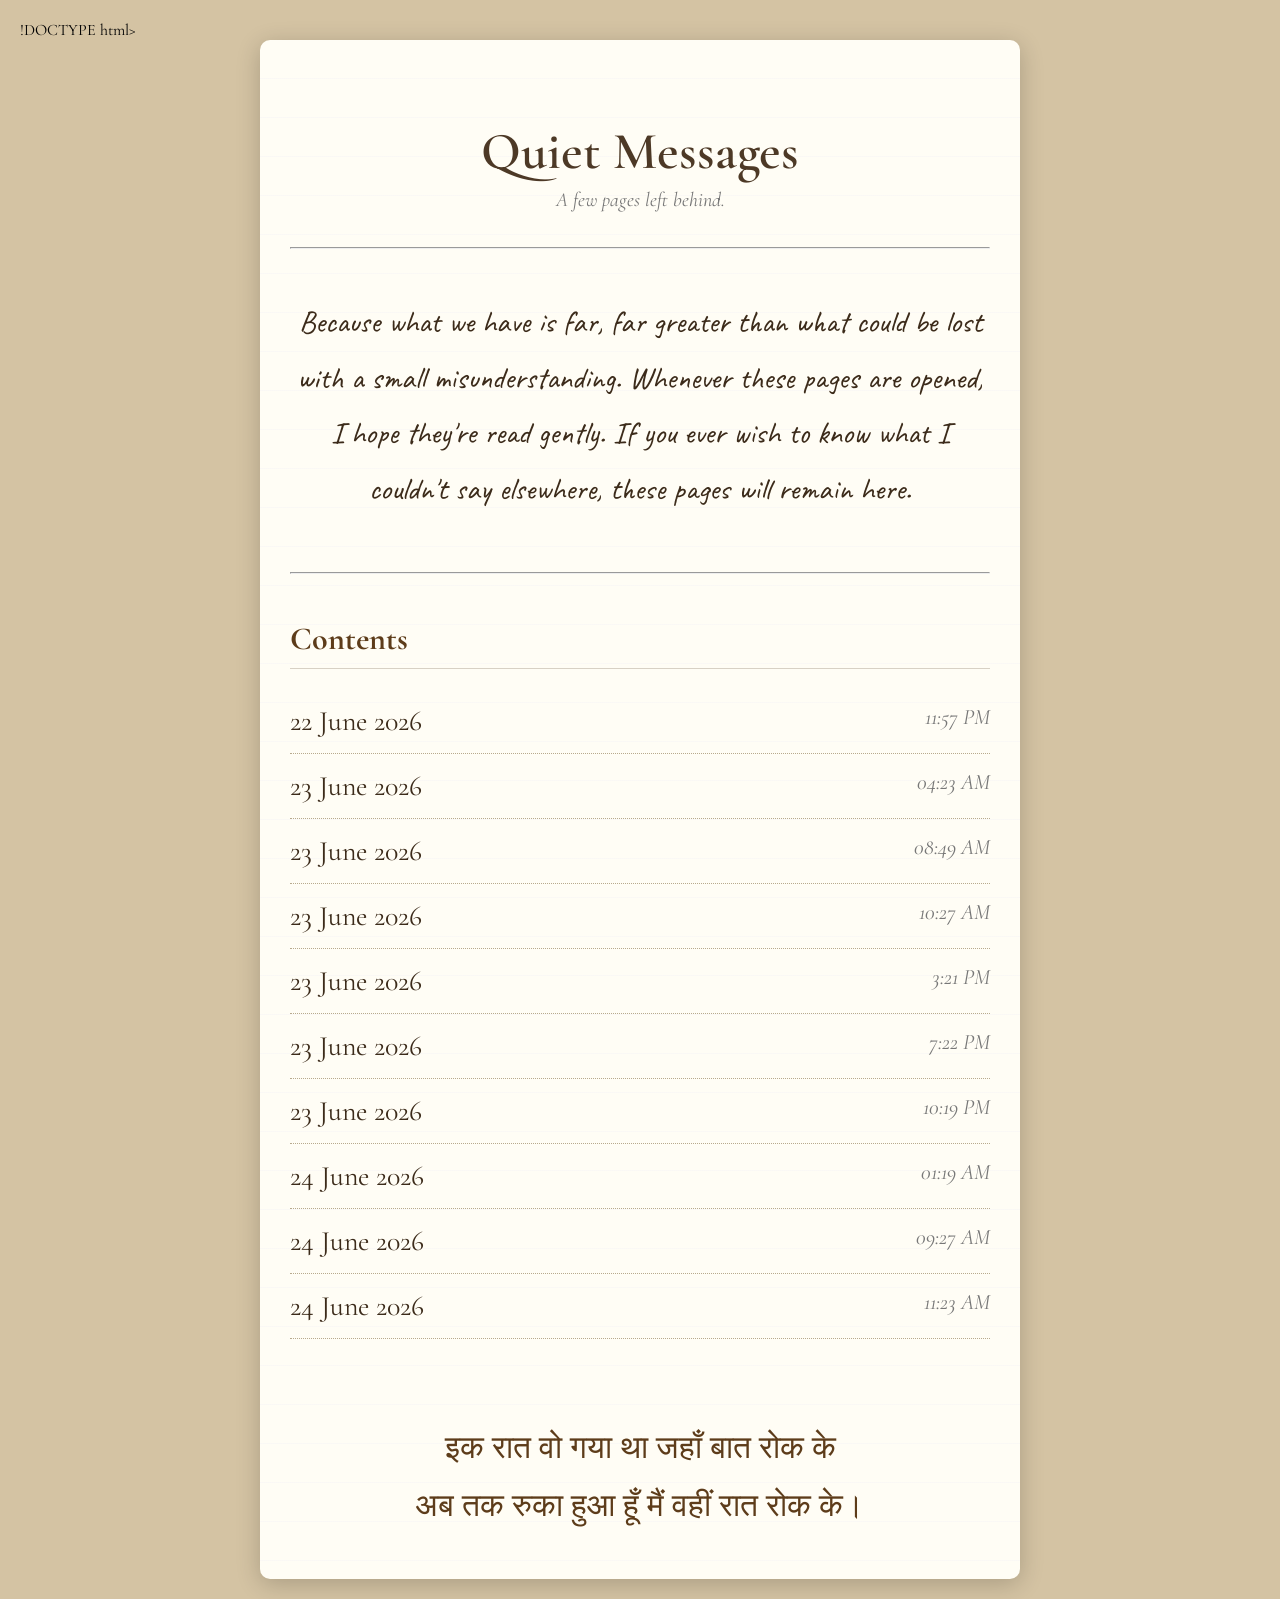
==== index.html @ bf8f80f6 "Update index.html" ====
!DOCTYPE html>
<html>

<head>
    <title>Quiet Messages</title>

    <link href="https://fonts.googleapis.com/css2?family=Caveat:wght@500&family=Cormorant+Garamond:wght@400;600&display=swap" rel="stylesheet">
  <script data-goatcounter="https://apaar-1904.goatcounter.com/count"
        async src="//gc.zgo.at/count.js"></script>
</head>

<body style="
background:#d4c3a3;
margin:0;
padding:20px;
font-family:'Cormorant Garamond', serif;
">

<div style="
max-width:700px;
margin:auto;
background:#fffdf5;
padding:45px 30px;
border-radius:10px;
box-shadow:0 5px 25px rgba(0,0,0,0.2);
min-height:85vh;
background-image:
repeating-linear-gradient(
to bottom,
transparent,
transparent 38px,
rgba(100,100,255,0.06) 39px
);
">

<h1 style="
text-align:center;
font-size:52px;
margin-bottom:5px;
color:#4d3926;
font-weight:600;
">
Quiet Messages
</h1>

<p style="
text-align:center;
font-style:italic;
font-size:20px;
color:#777;
margin-top:0;
">
A few pages left behind.
</p>

<hr style="margin:35px 0;">

<div style="
font-family:'Caveat', cursive;
font-size:31px;
line-height:1.8;
color:#3c2b1a;
text-align:center;
padding:10px 5px;
">

Because what we have is far, far greater than what could be lost with a small misunderstanding.

Whenever these pages are opened, I hope they're read gently.

If you ever wish to know what I couldn't say elsewhere, these pages will remain here.

</div>

<hr style="margin:45px 0;">

<h2 style="
color:#5d3c1a;
font-size:32px;
border-bottom:1px solid #d8d1c5;
padding-bottom:10px;
margin-bottom:20px;
">
Contents
</h2>

<a href="message1.html?v=1" style="
display:block;
text-decoration:none;
color:#3c2b1a;
padding:15px 0;
font-size:28px;
border-bottom:1px dotted #b8aa8d;
">

22 June 2026

<span style="
float:right;
font-size:22px;
font-style:italic;
color:#777;
">
11:57 PM
</span>

</a>

<a href="message2.html?v=1" style="
display:block;
text-decoration:none;
color:#3c2b1a;
padding:15px 0;
font-size:28px;
border-bottom:1px dotted #b8aa8d;
">

23 June 2026

<span style="
float:right;
font-size:22px;
font-style:italic;
color:#777;
">
04:23 AM
</span>

</a>

<a href="message3.html?v=1" style="
display:block;
text-decoration:none;
color:#3c2b1a;
padding:15px 0;
font-size:28px;
border-bottom:1px dotted #b8aa8d;
">

23 June 2026

<span style="
float:right;
font-size:22px;
font-style:italic;
color:#777;
">
08:49 AM
</span>

</a>

<a href="message4.html?v=1" style="
display:block;
text-decoration:none;
color:#3c2b1a;
padding:15px 0;
font-size:28px;
border-bottom:1px dotted #b8aa8d;
">

23 June 2026

<span style="
float:right;
font-size:22px;
font-style:italic;
color:#777;
">
10:27 AM
</span>

</a>

<a href="message5.html?v=1" style="
display:block;
text-decoration:none;
color:#3c2b1a;
padding:15px 0;
font-size:28px;
border-bottom:1px dotted #b8aa8d;
">

23 June 2026

<span style="
float:right;
font-size:22px;
font-style:italic;
color:#777;
">
3:21 PM
</span>

</a>

<a href="message6.html?v=1" style="
display:block;
text-decoration:none;
color:#3c2b1a;
padding:15px 0;
font-size:28px;
border-bottom:1px dotted #b8aa8d;
">

23 June 2026

<span style="
float:right;
font-size:22px;
font-style:italic;
color:#777;
">
7:22 PM
</span>

</a>

<a href="message7.html?v=1" style="
display:block;
text-decoration:none;
color:#3c2b1a;
padding:15px 0;
font-size:28px;
border-bottom:1px dotted #b8aa8d;
">

23 June 2026

<span style="
float:right;
font-size:22px;
font-style:italic;
color:#777;
">
10:19 PM
</span>

</a>

<a href="message8.html?v=1" style="
display:block;
text-decoration:none;
color:#3c2b1a;
padding:15px 0;
font-size:28px;
border-bottom:1px dotted #b8aa8d;
">

24 June 2026

<span style="
float:right;
font-size:22px;
font-style:italic;
color:#777;
">
01:19 AM
</span>

</a>

<a href="message9.html?v=1" style="
display:block;
text-decoration:none;
color:#3c2b1a;
padding:15px 0;
font-size:28px;
border-bottom:1px dotted #b8aa8d;
">

24 June 2026

<span style="
float:right;
font-size:22px;
font-style:italic;
color:#777;
">
09:27 AM
</span>

</a>

<a href="message10.html?v=1" style="
display:block;
text-decoration:none;
color:#3c2b1a;
padding:15px 0;
font-size:28px;
border-bottom:1px dotted #b8aa8d;
">

24 June 2026

<span style="
float:right;
font-size:22px;
font-style:italic;
color:#777;
">
11:23 AM
</span>

</a>

<div style="
margin-top:80px;
text-align:center;
font-family:'Caveat', cursive;
font-size:32px;
line-height:1.8;
color:#5d3c1a;
">

इक रात वो गया था जहाँ बात रोक के<br>
अब तक रुका हुआ हूँ मैं वहीं रात रोक के।

</div>

</div>

</body>

</html>
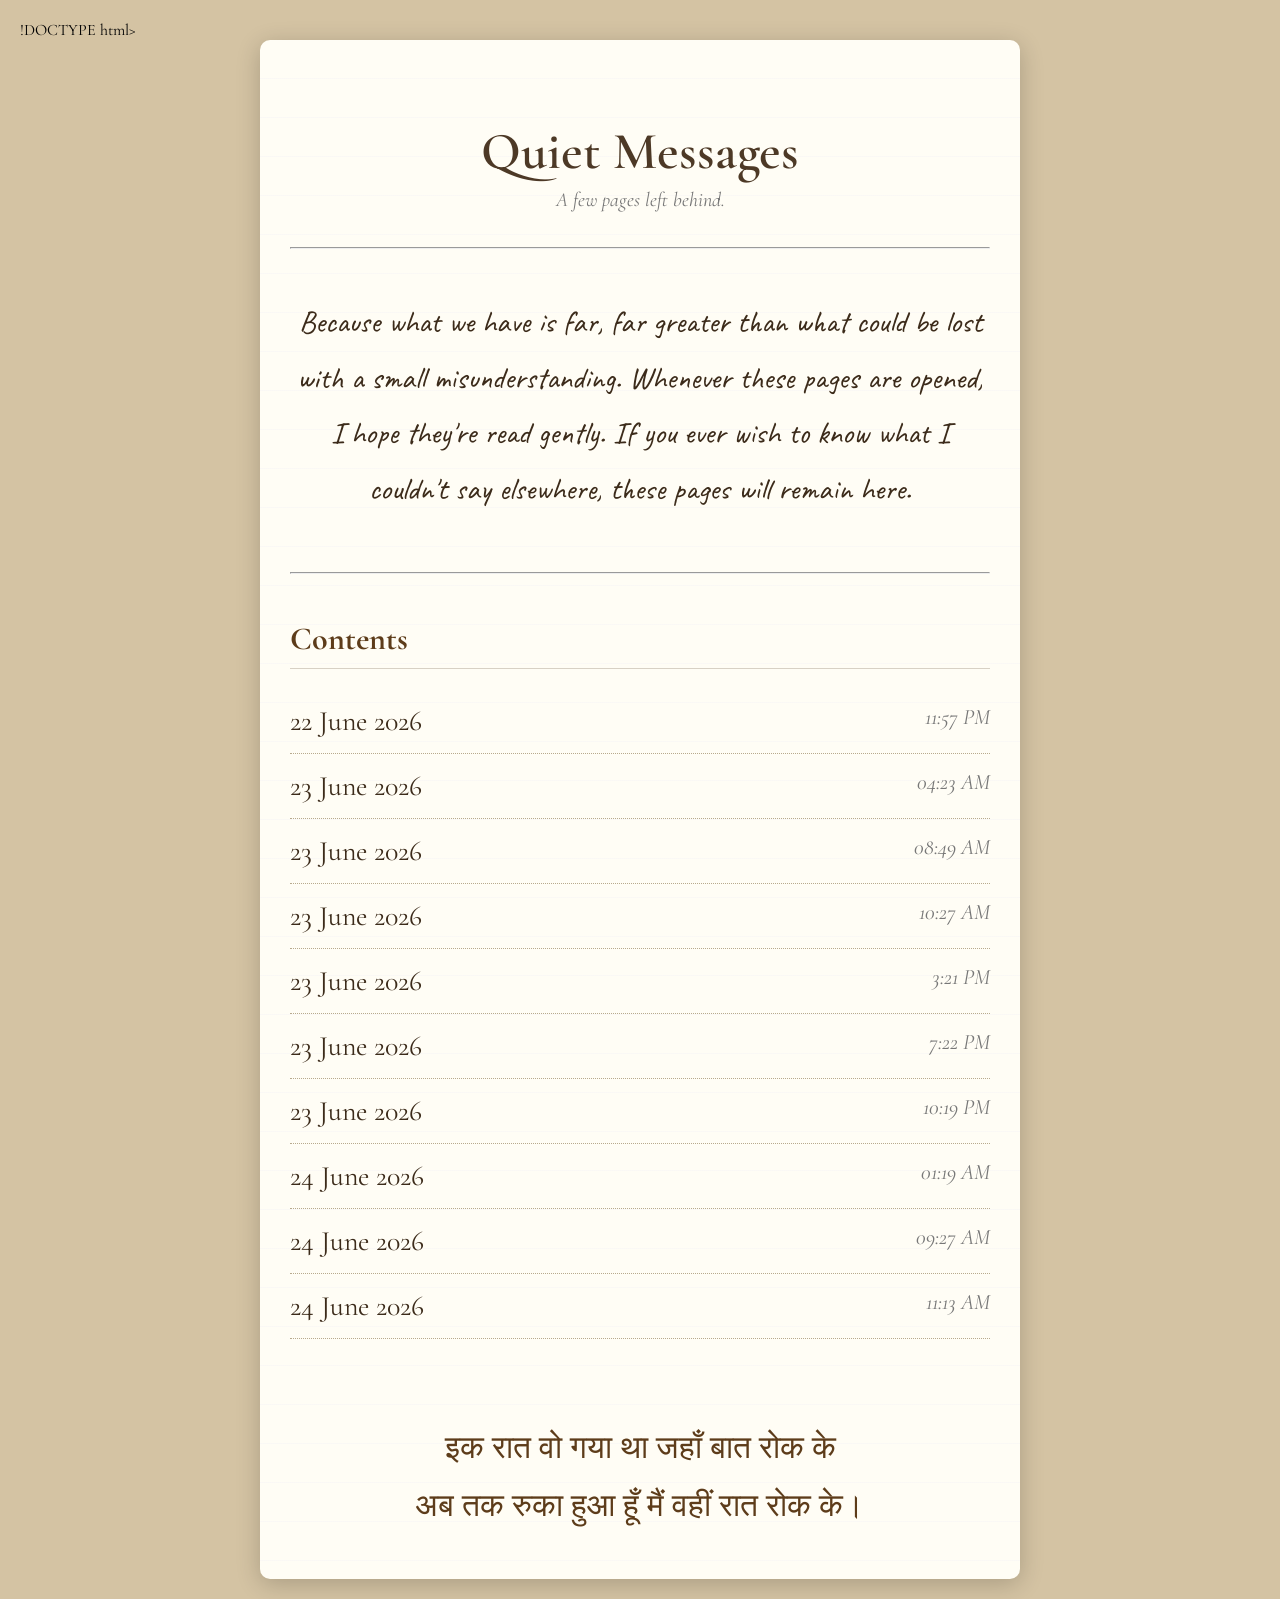
==== commit fafa459c: "Update index.html" ====
--- a/index.html
+++ b/index.html
@@ -299,7 +299,7 @@
 font-style:italic;
 color:#777;
 ">
-11:23 AM
+11:13 AM
 </span>
 
 </a>
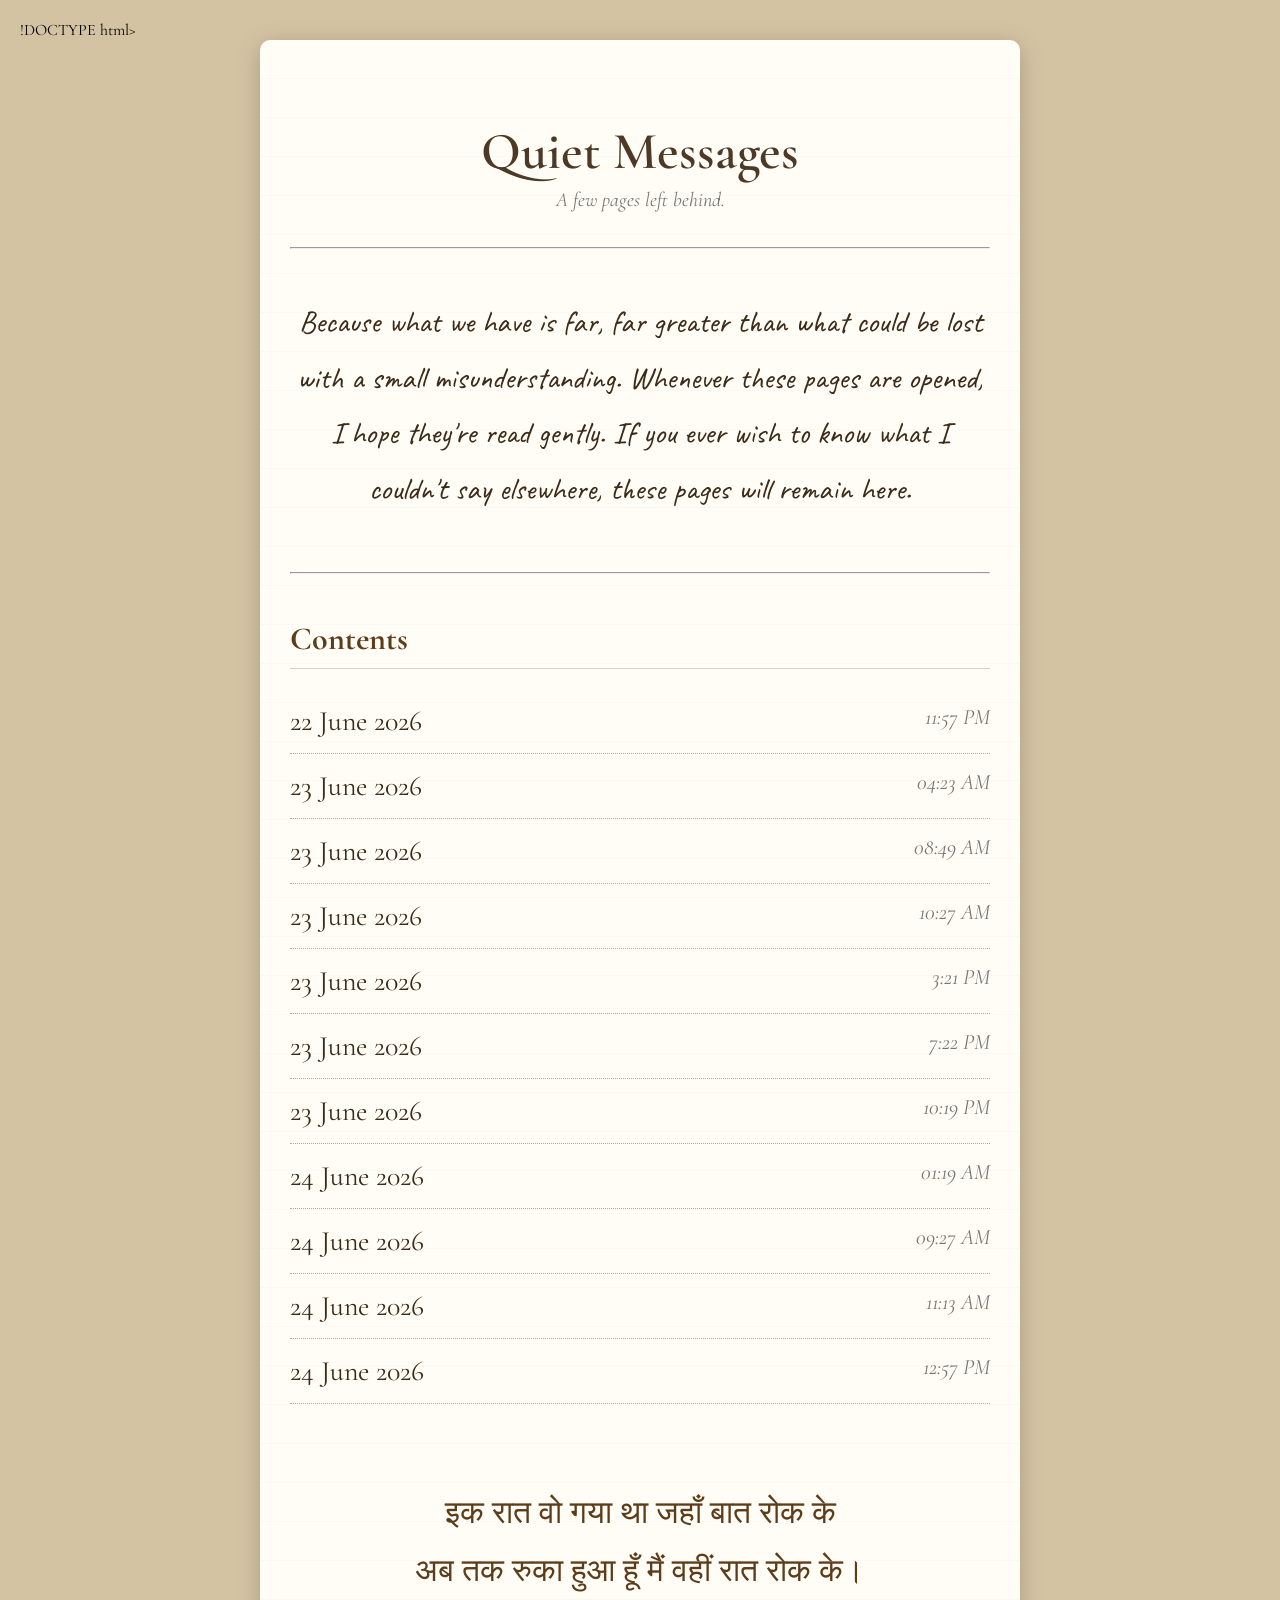
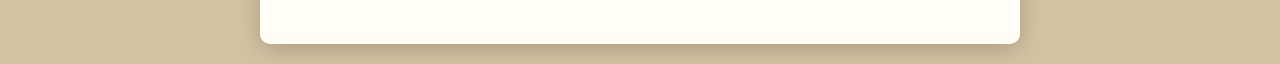
==== commit e82d91d1: "Update index.html" ====
--- a/index.html
+++ b/index.html
@@ -304,6 +304,28 @@
 
 </a>
 
+<a href="message11.html?v=1" style="
+display:block;
+text-decoration:none;
+color:#3c2b1a;
+padding:15px 0;
+font-size:28px;
+border-bottom:1px dotted #b8aa8d;
+">
+
+24 June 2026
+
+<span style="
+float:right;
+font-size:22px;
+font-style:italic;
+color:#777;
+">
+12:57 PM
+</span>
+
+</a>
+
 <div style="
 margin-top:80px;
 text-align:center;
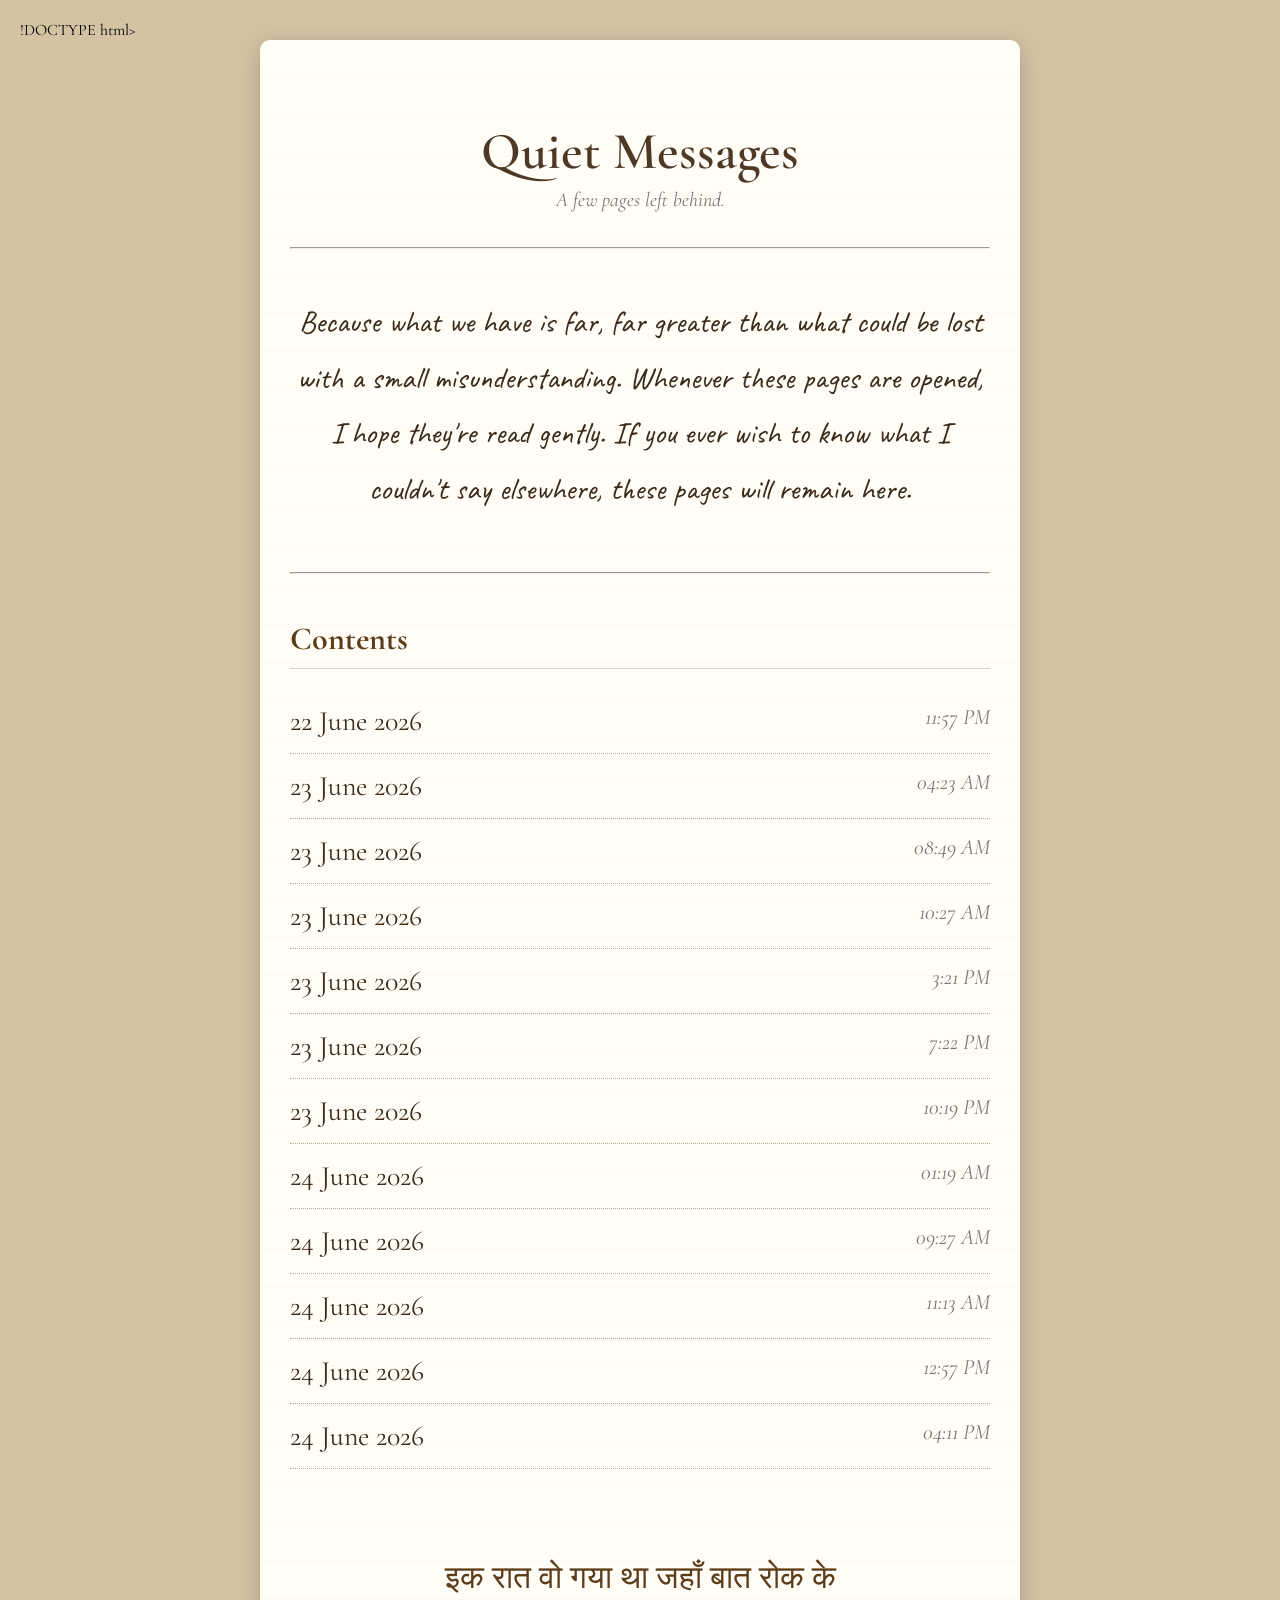
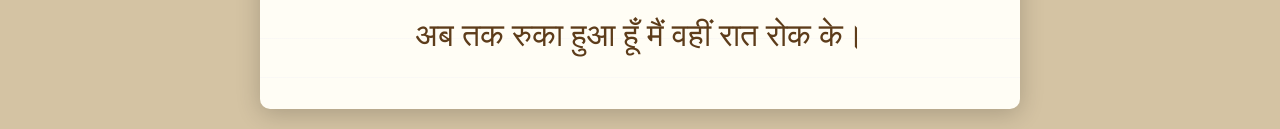
==== commit a046fd98: "Update index.html" ====
--- a/index.html
+++ b/index.html
@@ -326,6 +326,28 @@
 
 </a>
 
+<a href="message12.html?v=1" style="
+display:block;
+text-decoration:none;
+color:#3c2b1a;
+padding:15px 0;
+font-size:28px;
+border-bottom:1px dotted #b8aa8d;
+">
+
+24 June 2026
+
+<span style="
+float:right;
+font-size:22px;
+font-style:italic;
+color:#777;
+">
+04:11 PM
+</span>
+
+</a>
+
 <div style="
 margin-top:80px;
 text-align:center;
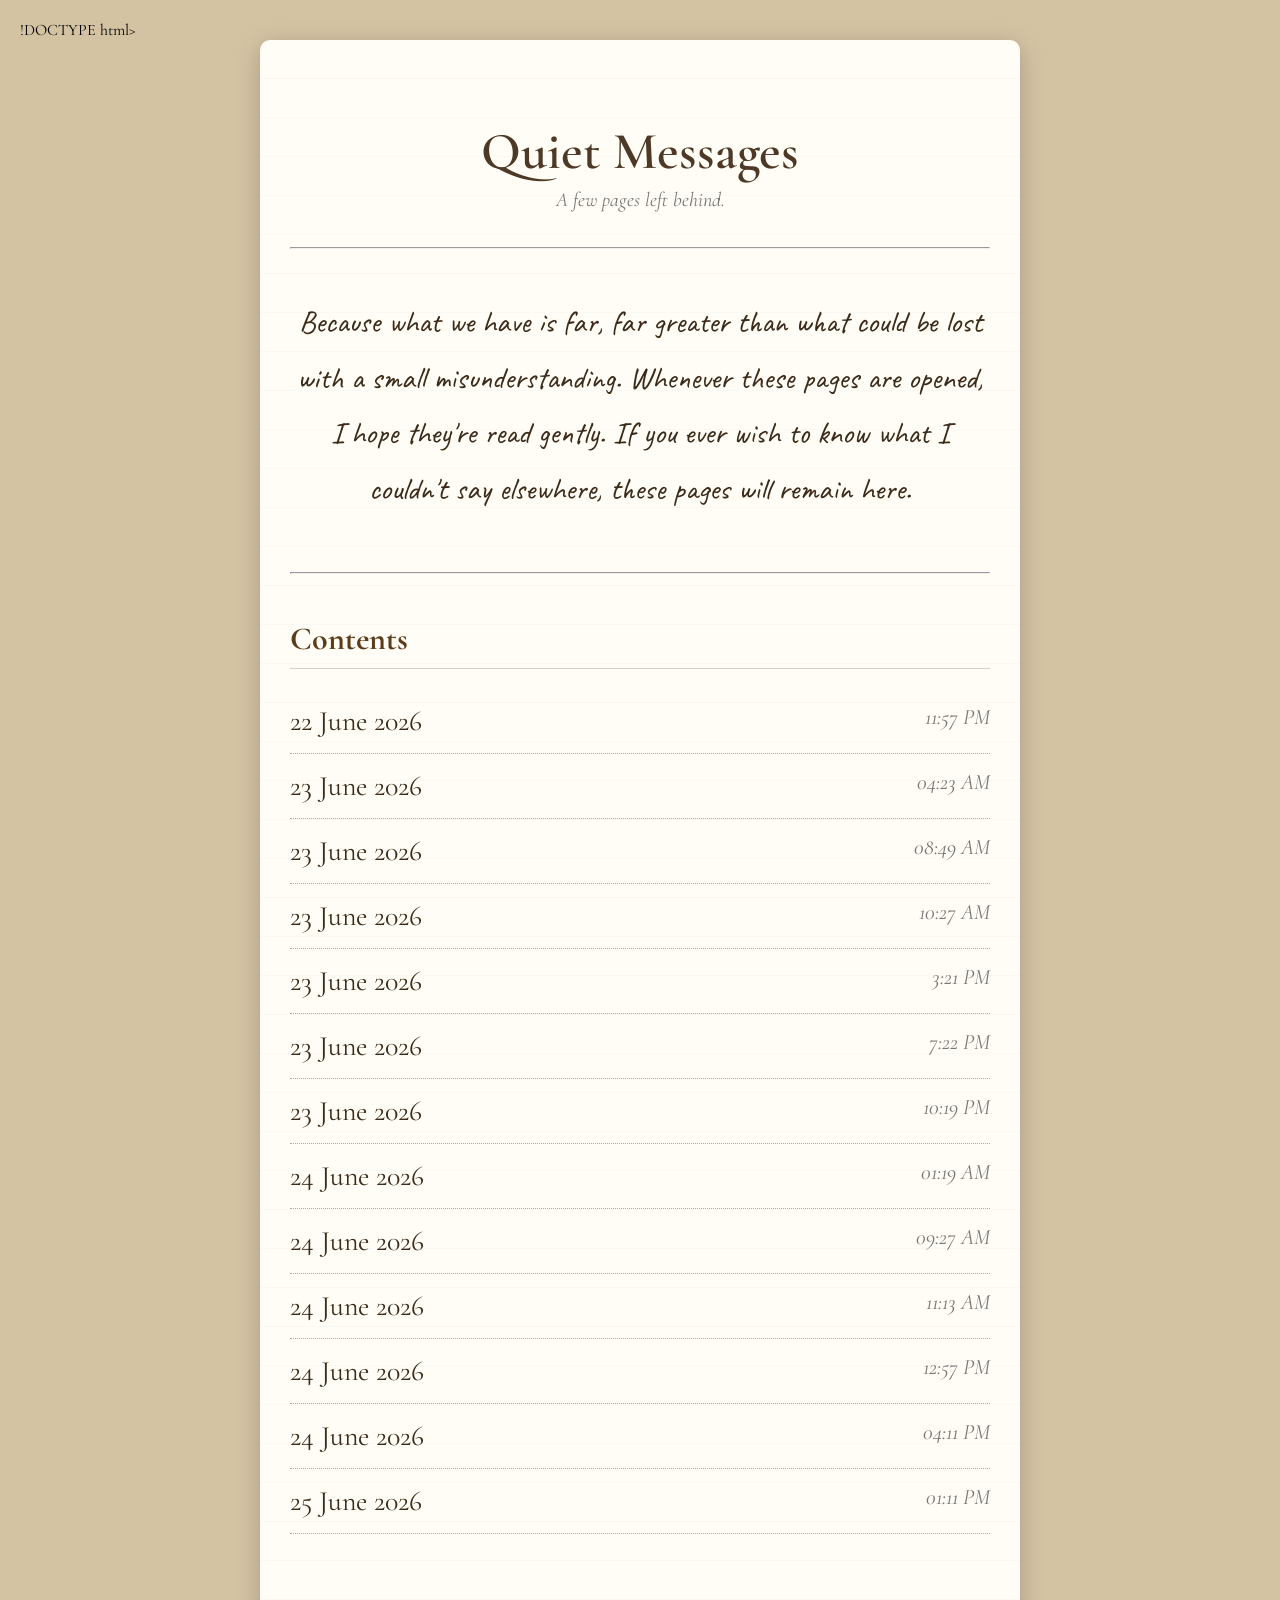
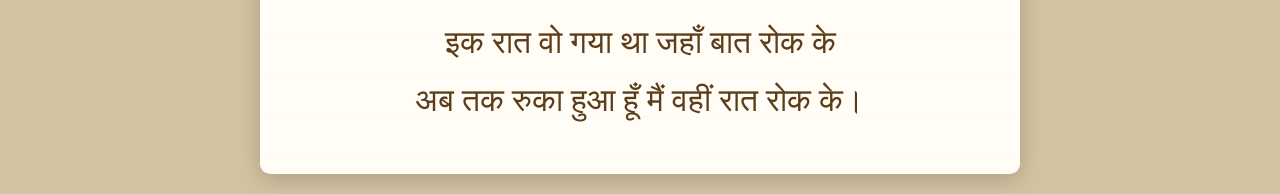
==== commit ceaacda8: "Update index.html" ====
--- a/index.html
+++ b/index.html
@@ -348,6 +348,28 @@
 
 </a>
 
+<a href="message13.html?v=1" style="
+display:block;
+text-decoration:none;
+color:#3c2b1a;
+padding:15px 0;
+font-size:28px;
+border-bottom:1px dotted #b8aa8d;
+">
+
+25 June 2026
+
+<span style="
+float:right;
+font-size:22px;
+font-style:italic;
+color:#777;
+">
+01:11 PM
+</span>
+
+</a>
+  
 <div style="
 margin-top:80px;
 text-align:center;
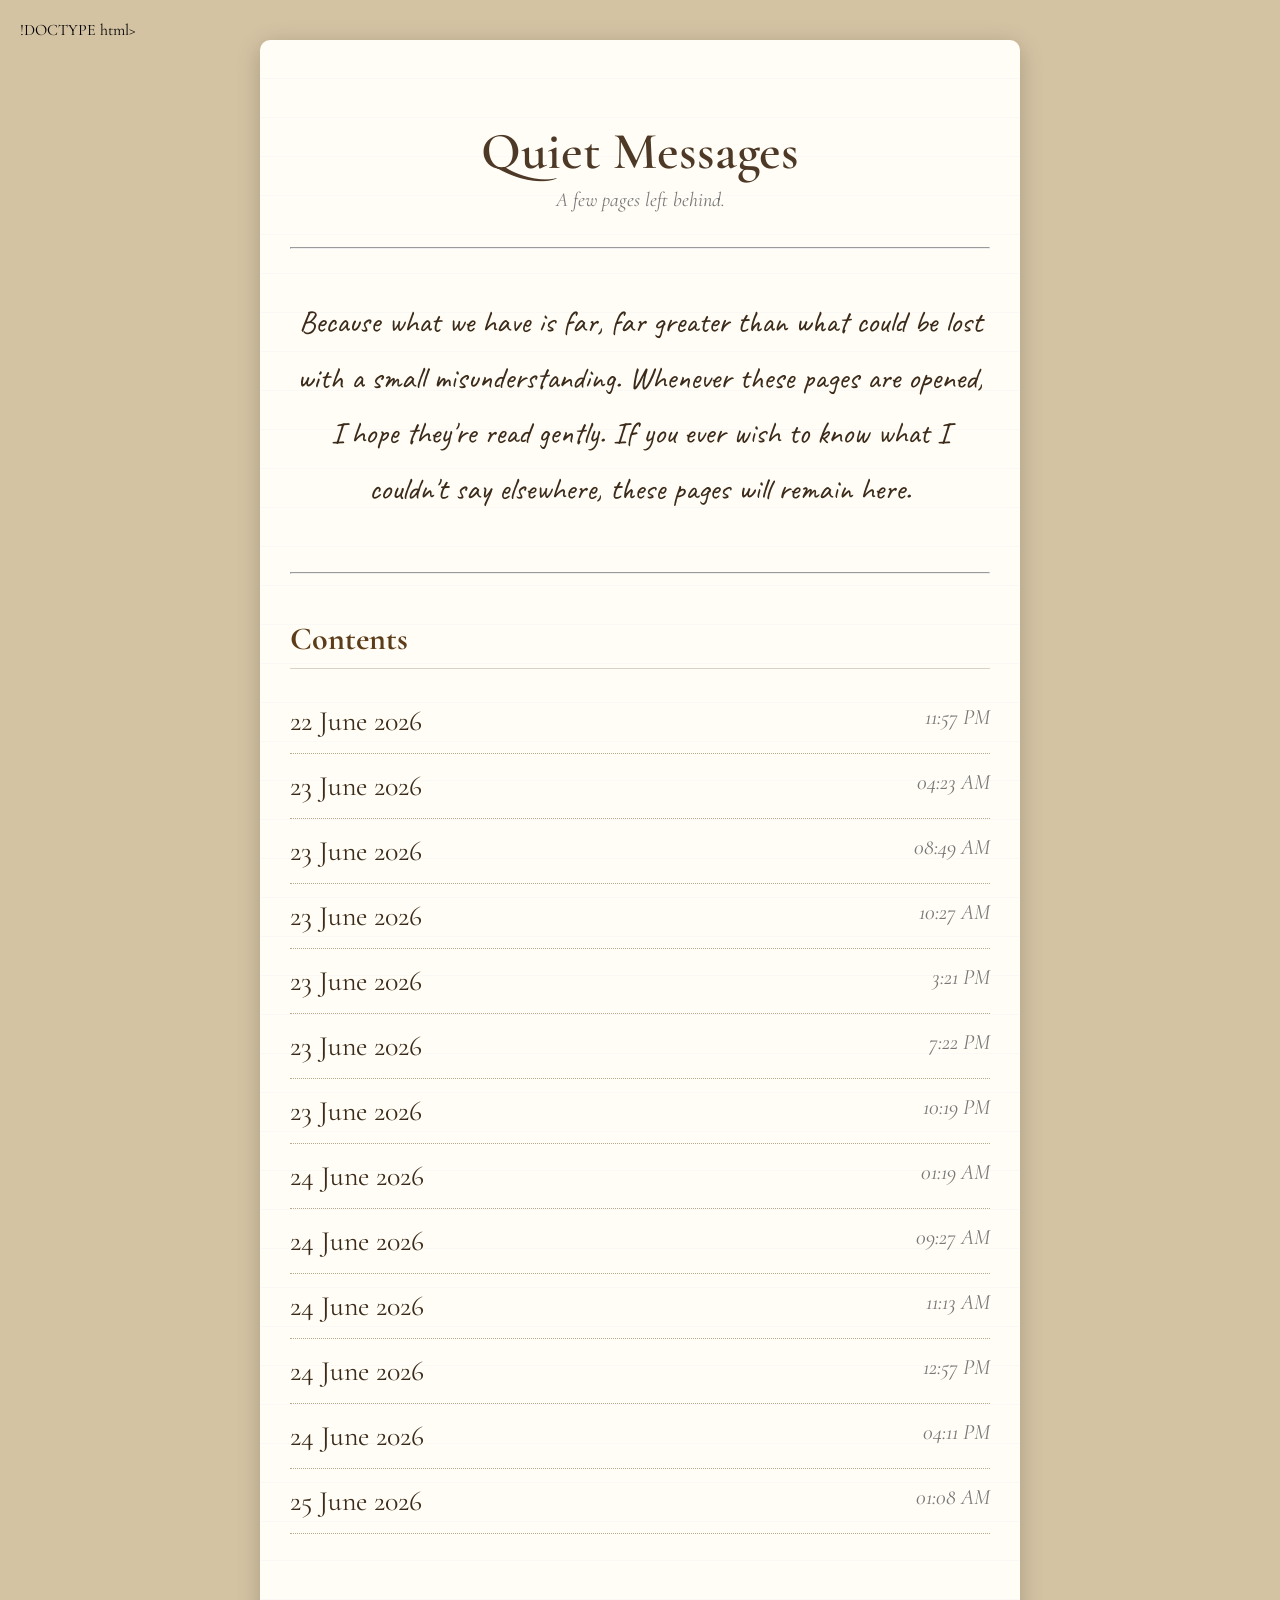
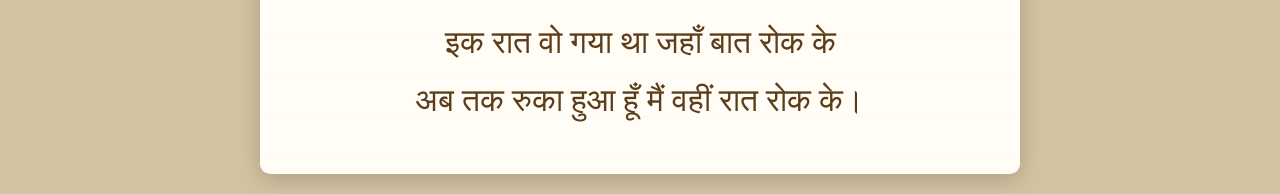
==== commit 268363ed: "Update index.html" ====
--- a/index.html
+++ b/index.html
@@ -365,7 +365,7 @@
 font-style:italic;
 color:#777;
 ">
-01:11 PM
+01:08 AM
 </span>
 
 </a>
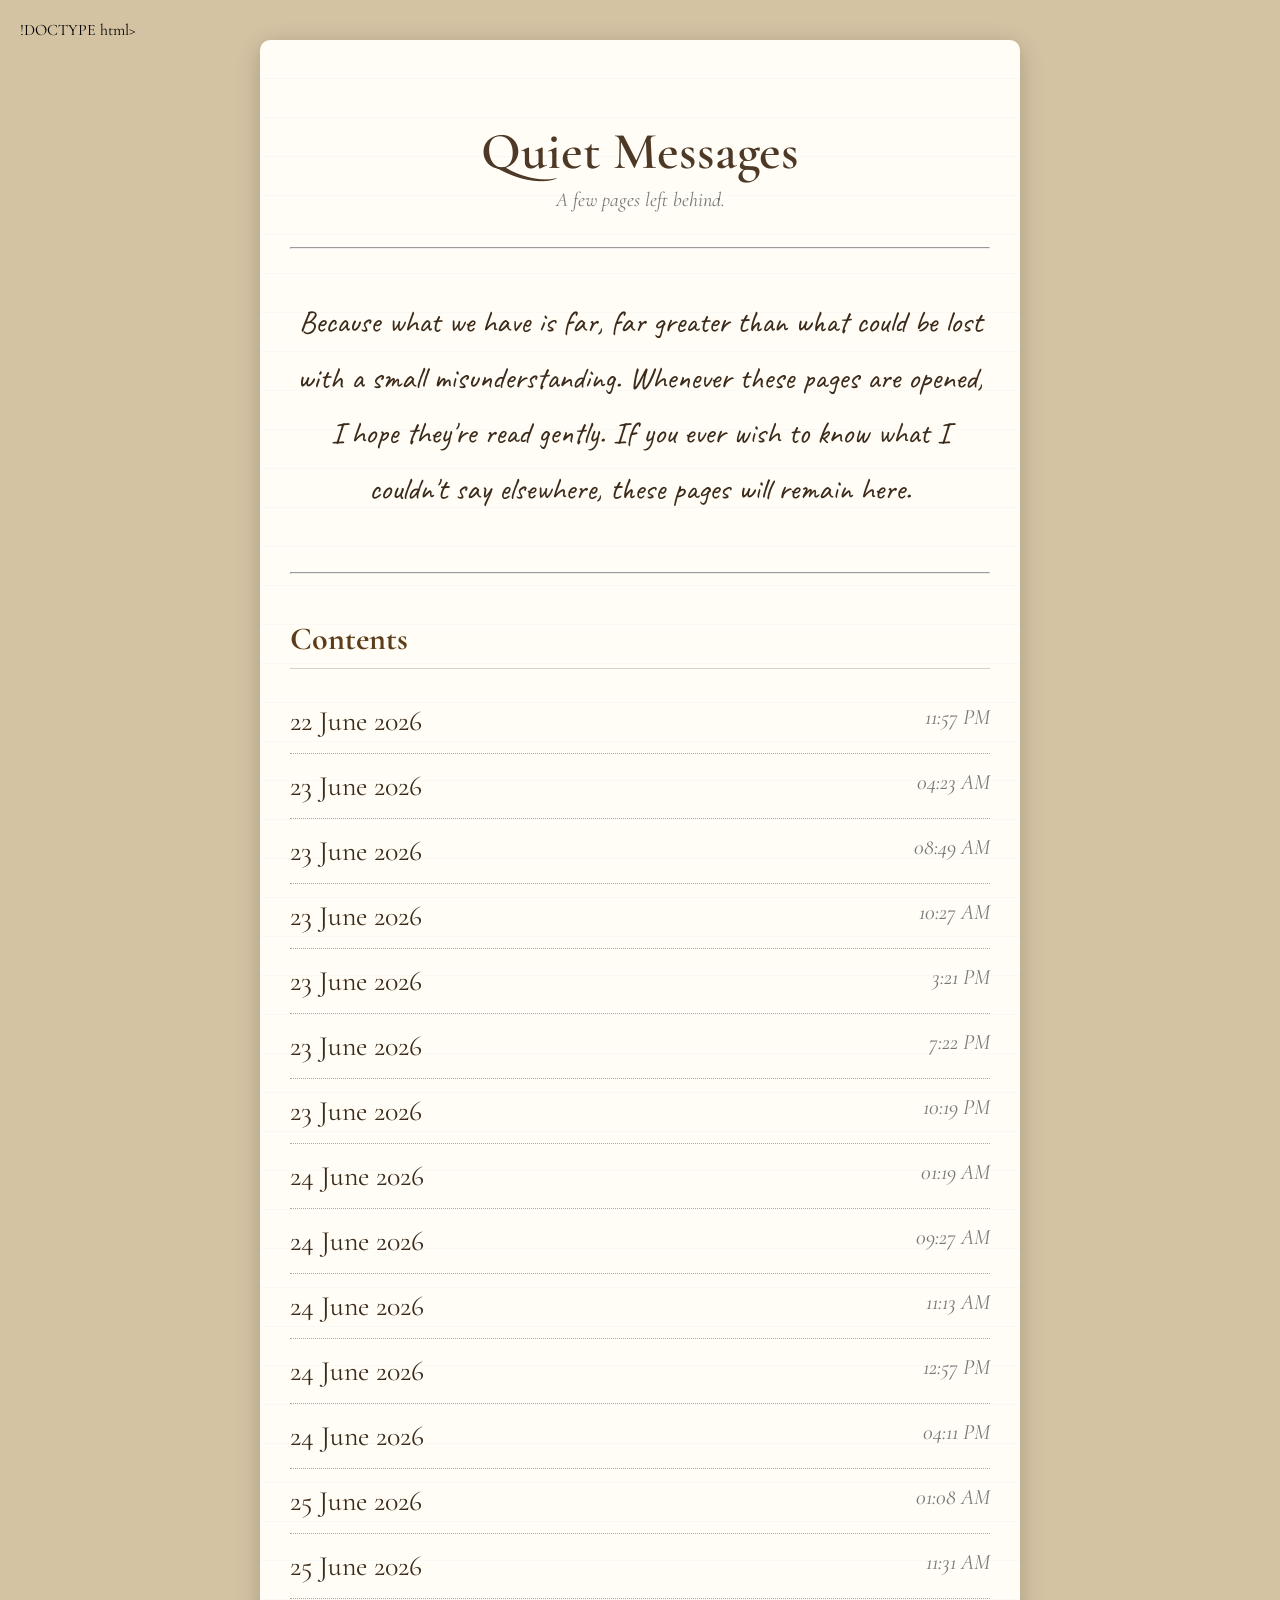
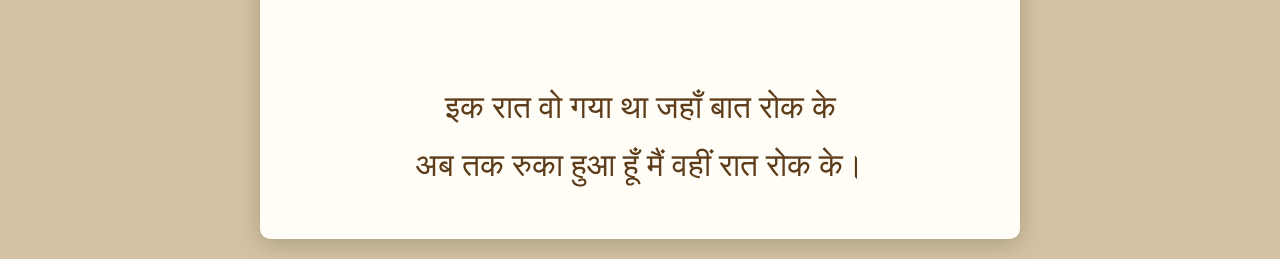
==== commit 1383a431: "Update index.html" ====
--- a/index.html
+++ b/index.html
@@ -369,7 +369,29 @@
 </span>
 
 </a>
-  
+
+ <a href="message13.html?v=1" style="
+display:block;
+text-decoration:none;
+color:#3c2b1a;
+padding:15px 0;
+font-size:28px;
+border-bottom:1px dotted #b8aa8d;
+">
+
+25 June 2026
+
+<span style="
+float:right;
+font-size:22px;
+font-style:italic;
+color:#777;
+">
+11:31 AM
+</span>
+
+</a>
+
 <div style="
 margin-top:80px;
 text-align:center;
